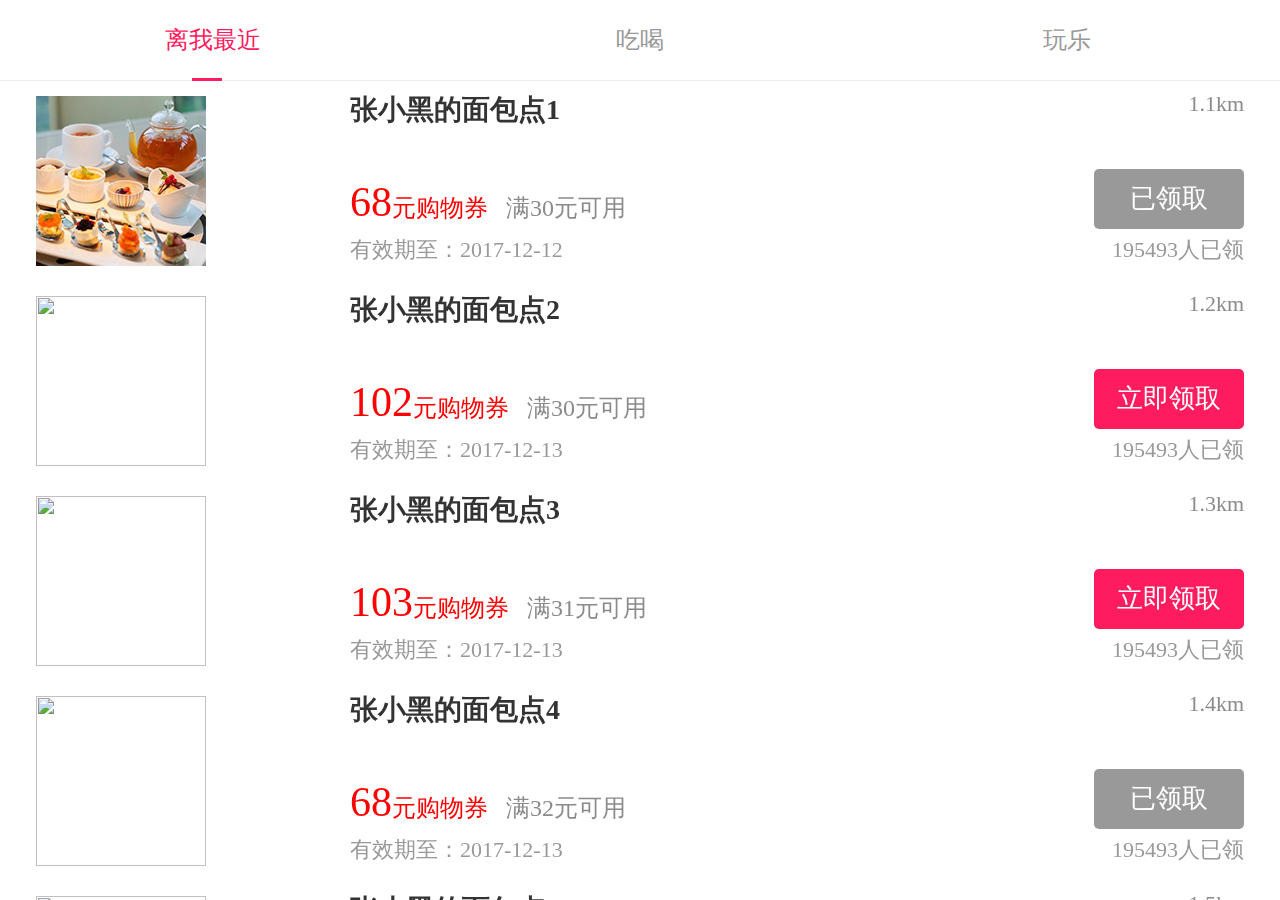
==== coupon.html @ 343048ed "Initial commit" ====
<!DOCTYPE html>
<html>

<head>
    <meta charset="utf-8">
    <meta name="viewport" content="width=device-width, initial-scale=1,maximum-scale=1,user-scalable=no">
    <meta name="apple-mobile-web-app-capable" content="yes">
    <script src="./js/jquery.min.js"></script>
    <link rel="stylesheet" type="text/css" href="css/reset.css">
    <link rel="stylesheet" href="./css/mescroll.css">
    <link rel="stylesheet" href="./css/coupon.css">
    <script src="./js/coupon.js"></script>
    <script src="./js/mescroll.js" type="text/javascript" charset="utf-8"></script>
    <script src="./res/pdlist1.js" type="text/javascript" charset="utf-8"></script>
    <script type="text/javascript" src="js/rem.js"></script>
</head>

<body>

<!--标题-->
<div class="header">
    <!--菜单-->
    <div class="coupon-tabs">
        <ul>
            <li class="tab-current"  i="0">离我最近</li>
            <li  i="1">吃喝</li>
            <li i="2">玩乐</li>
            <div class="blk"></div>
        </ul>
    </div>
</div>

<!--首页-->
<div id="mescroll0" class="mescroll goods-wrapper">
    <div id="dataList0" class="data-list goods-wrapper-item coupon">
        <!--<li>
            <img class="pd-img" src="../res/img/pd1.jpg"/>
            <p class="pd-name">商品标题商品标题商品标题商品标题商品标题商品</p>
            <p class="pd-price">200.00 元</p>
            <p class="pd-sold">已售50件</p>
        </li>-->
    </div>
</div>

<!--奶粉专区-->
<div id="mescroll1" class="mescroll hide">
    <ul id="dataList1" class="data-list">
    </ul>
</div>

<!--面膜专区-->
<div id="mescroll2" class="mescroll hide">
    <ul id="dataList2" class="data-list">
    </ul>
</div>

</body>



</html>
---- css/mescroll.css ----
/*
 * mescroll -- 精致的下拉刷新和上拉加载js框架  ( a great JS framework for pull-refresh and pull-up-loading )
 * version 1.1.6
 * 2017-08-27
 * https://github.com/mescroll/mescroll.git
 * http://www.mescroll.com
 * author: wenju < mescroll@qq.com > 文举
 * 
 * ----- mescroll的html结构解析 ----
 * 
   <div id="mescroll" class="mescroll">
	
		//下拉刷新区域 ( mescroll初始化之后自动创建 )
		<div class="mescroll-downwarp">
			<div class="downwarp-content">
				<p class="downwarp-progress"></p> <p class="downwarp-tip">下拉刷新 </p>
			</div>
		</div>
		
		//界面的具体内容
		//<div>界面内容</div>
		//数据列表..
		//<ul id="dataList" class="data-list">
		//	<li>数据列表</li>
		
			//空布局 ( 列表无任何数据时, 自动创建显示 )
			<div class="mescroll-empty">
				<img class="empty-icon" src="../img/mescroll-empty.png"/>
				<p class="empty-tip">暂无相关数据~</p>
				 <p class="empty-btn">去逛逛 ></p> 
			</div>
			
		//</ul>
	
		//上拉加载区域 ( mescroll初始化之后自动创建 )
		<div class="mescroll-upwarp">
			//加载中..
			<p class="upwarp-progress mescroll-rotate"></p><p class="upwarp-tip">加载中..</p>
			//无数据
			<p class="upwarp-nodata">-- END --</p>
		</div>
		
		//回到顶部按钮 ( 列表滚动到配置的距离时, 自动创建显示 )
		<img class="mescroll-totop" src="../img/mescroll-totop.png"/>
		
	</div>
 * 
 */

/*下拉刷新和上拉加载的滑动区域*/
.mescroll {
	width: 100%;
	height: 100%;
	overflow-y: auto;
	-webkit-overflow-scrolling: touch;
}

/*启用硬件加速:动画渲染流畅,解决IOS下拉刷新因隐藏进度条致使的闪屏问题,在下拉刷新和上拉加载触发时启用,结束后移除,避免滥用导致其他兼容性问题*/
.mescroll-hardware{
	-webkit-transform: translateZ(0);
	transform: translateZ(0);
}

/*下拉刷新区域*/
.mescroll-downwarp{
	position: relative;
	width: 100%;
	height: 0;
	overflow: hidden;
	text-align: center;
}
/*下拉刷新--高度重置的过渡动画*/
.mescroll-downwarp-reset{
	-webkit-transition: height 300ms;
	transition: height 300ms;
}
/*下拉刷新--内容区,定位于区域底部*/
.mescroll-downwarp .downwarp-content{
	position: absolute;
	left: 0;
	bottom: 0;
	width: 100%;
	min-height: 30px;
	padding: 10px 0;
}

/*上拉加载区域*/
.mescroll-upwarp {
	min-height: 30px;
	padding: 15px 0;
	text-align: center;
	visibility: hidden;/*代替display: none,列表快速滑动到底部能及时显示上拉加载的区域*/
}

/*下拉刷新,上拉加载--提示文本*/
.mescroll-downwarp .downwarp-tip,
.mescroll-upwarp .upwarp-tip,
.mescroll-upwarp .upwarp-nodata {
	display: inline-block;
	font-size: 12px;
	color: gray;
	vertical-align: middle;
}

/*下拉刷新,上拉加载--旋转进度条*/
.mescroll-downwarp .downwarp-progress,
.mescroll-upwarp .upwarp-progress {
	display: inline-block;
	width: 16px;
	height: 16px;
	border-radius: 50%;
    border: 1px solid gray;
    margin-right: 8px;
    border-bottom-color: transparent;
	vertical-align: middle;
}

/*旋转动画*/
.mescroll-rotate{
	-webkit-animation: mescrollRotate 0.6s linear infinite;
	animation: mescrollRotate 0.6s linear infinite;
}
@-webkit-keyframes mescrollRotate {
	0% { -webkit-transform: rotate(0deg); }
	100% { -webkit-transform: rotate(360deg); }
}
@keyframes mescrollRotate {
	0% { transform: rotate(0deg); }
	100% { transform: rotate(360deg); }
}

/*无任何数据的空布局*/
.mescroll-empty {
	width: 100%;
	padding-top: 20px;
	text-align: center;
}
.mescroll-empty .empty-icon {
	width: 45%;
}
.mescroll-empty .empty-tip {
	margin-top: 6px;
	font-size: 14px;
	color: gray;
}
.mescroll-empty .empty-btn {
	max-width: 50%;
	margin: 20px auto;
	padding: 10px;
	border: 1px solid #65AADD;
	border-radius: 6px;
	background-color: white;
	color: #65AADD;
}
.mescroll-empty .empty-btn:active {
	opacity: .75;
}

/*回到顶部的按钮*/
.mescroll-totop {
	z-index: 9990;
	position: fixed;
	right: 10px;
	bottom: 30px;
	width: 36px;
	height: 36px;
	border-radius: 50%;
	opacity: 0;
}

/*显示动画--淡入*/
.mescroll-fade-in{
	-webkit-animation: mescrollFadeIn .5s linear forwards;
	animation: mescrollFadeIn .5s linear forwards;
}
@-webkit-keyframes mescrollFadeIn {
	0% { opacity: 0; }
	100% { opacity: 1; }
}
@keyframes mescrollFadeIn {
	0% { opacity: 0; }
	100% { opacity: 1; }
}

/*隐藏动画--淡出*/
.mescroll-fade-out{
	pointer-events: none;
	-webkit-animation: mescrollFadeOut .5s linear forwards;
	animation: mescrollFadeOut .5s linear forwards;
}
@-webkit-keyframes mescrollFadeOut {
	0% { opacity: 1; }
	100% { opacity: 0; }
}
@keyframes mescrollFadeOut {
	0% { opacity: 1; }
	100% { opacity: 0; }
}

/*滚动条轨道背景(默认在PC端设置)*/
.mescroll-bar::-webkit-scrollbar-track{
	background-color: transparent;
}
/*滚动条轨道宽度 (默认在PC端设置)*/
.mescroll-bar::-webkit-scrollbar{
	width: 6px;
}
/*滚动条游标 (默认在PC端设置)*/
.mescroll-bar::-webkit-scrollbar-thumb{
	border-radius: 6px;
	background-color: #ccc;
}
/*滚动条游标鼠标经过的颜色变化 (默认在PC端设置)*/
.mescroll-bar::-webkit-scrollbar-thumb:hover{
	background-color: #aaa;
}
---- css/coupon.css ----
.coupon-tabs ul{
	display: flex;
	text-align: center;
	font-size: .24rem;
	color: #999999;
	border-bottom: 1px solid #ececec;
	position: relative;
}
.coupon-tabs .blk{
	content: '';
	position: absolute;
	left: 15%;
	bottom:-1px;
	background: #fe1b5e;
	display: block;
	width: .3rem;
	height: .03rem;
}
.coupon-tabs ul li{
	flex: 1;
	height: .8rem;
	line-height: .8rem;
}
.tab-current{
	color: #fe1b5e;
}
.goods-wrapper-item{
	font-size: .24rem;
	border-bottom: .2rem solid #f5f5f5;
}

.goods-wrapper-item-title{
	padding: 0 .36rem;
	display: flex;
	align-items: center;
	height: .8rem;
	justify-content: space-between;
}
.goods-wrapper-item-title-left{
	display: flex;
	align-items: center;
}
.goods-wrapper-item-title img{
	width: .33rem;
	height: .33rem;
	margin-right: .25rem;
}
.goods-wrapper-item-title h1{
	width: 4.5rem;
}
.goods-wrapper-item-bottom{
	padding: 0 .36rem;
}
.goods-wrapper-item-bottom p{
	margin-left: 1.9rem;
	height: .6rem;
	line-height: .6rem;
	border-top:1px solid #e6e6e6;
}
.avatar-list{
	display: -webkit-box;
	display: -ms-flexbox;
	display: flex;
	padding: .1rem .36rem;
	-webkit-box-pack: start;
	-ms-flex-pack: start;
	justify-content: flex-start;
	-webkit-box-align: center;
	-ms-flex-align: center;
	align-items: center;
	width: 100%;
	height:2rem;
}
.avatar-list-img{
	-webkit-box-flex:1;
	-ms-flex:1;
	flex:1;
}
.avatar-list-img img{
	width: 1.7rem;
	height: 1.7rem;
}
.avatar-list-img{
	margin:8px 16px 8px 0;
}
.avatar-list-info{
	display: -webkit-box;
	display: -ms-flexbox;
	display: flex;
	height: 100%;
	min-height:1.4rem;
	-webkit-box-flex:3;
	-ms-flex:3;
	flex:3;
	-webkit-box-orient: vertical;
	-webkit-box-direction: normal;
	-ms-flex-direction: column;
	flex-direction: column;
	-webkit-box-pack: justify;
	-ms-flex-pack: justify;
	justify-content: space-between;
}
.avatar-list-info .avatar-list-info-title{
	line-height: normal;
	vertical-align: top;
	/*	font-weight: bold;
    */	font-size: .28rem;
	color: #1a1a1a;
}
.avatar-list-info .avatar-list-info-title .gray{
	font-size: .22rem;
	display: block;
	float: right;
	/*	margin-top: 0.1%;
    */}
.avatar-list-info-price{
	height: .45rem;
	line-height: .45rem;
	font-size: .22rem;
}
.avatar-list-info-top .gray{

}
.avatar-list-info-bottom{
	display: -webkit-box;
	display: -ms-flexbox;
	display: flex;
	-webkit-box-pack: justify;
	-ms-flex-pack: justify;
	justify-content: space-between;
}

.avatar-list-info-bottom p:first-child{
	width: 3rem;
}
.goods-wrapper-item-title .distance{
	color: #fe1b5e;
}
.gray{
	color: #8b8b8b;
}
.avatar-list-info-bottom-price{
	font-size: .3rem;
	color: #fe1b5e;
}
.avatar-list-info-bottom .gray{
	padding-left: 6%;
	text-decoration: line-through;
}
.goods-wrapper-item-bottom .count-down span{
	display: inline-block;
	width: .36rem;
	height: .36rem;
	background: #2c2c2c;
	color: #fff;
	text-align: center;
	line-height: .36rem;
	margin: 0 .05rem;
	font-size: .22rem;
	border-radius: .05rem;
}

.mark{
	color: #ff0000;
	border: 1px solid #ff0000;
	border-radius: .05rem;
	padding: 0 1%;
	height: .32rem;
	line-height: .32rem;
}
.yellow{
	color: #ff7200;
	border-color: #ff7200;
}.green{
	 color: #09cf82;
	 border-color: #09cf82;
 }
.coupon-title{
	color: #333333 !important;
	font-size: .26rem;
	font-weight: bold;
}
.coupon-bottom{
	flex-direction: column;
}
.coupon-bottom-price{
	padding-top: .1rem;
	display: flex;
	justify-content: space-between;
	color: #ff0000;
}
.coupon-bottom-price p:first-child{
	padding-top: .12rem;
}
.coupon-bottom-price .avatar-list-info-bottom-price{
	color: #ff0000;
	font-size: .42rem;

}
.coupon-bottom-price .gray{
	text-decoration-line: none !important;
}
.coupon-bottom .coupon-bottom-price .mark{
	width: 1.5rem;
	height: .6rem;
	background: #fe1b5e;
	border: none;
	border-radius: .05rem;
	font-size: .26rem;
	color:#fff;
	text-align: center;
	line-height: .6rem;
}
.coupon-bottom .coupon-bottom-price .mark.checked{
	background: #999999;
}
.coupon-bottom .expiry-date{
	font-size: .22rem;
	color: #999999;
	margin: .1rem 0;
	display: flex;
	justify-content: space-between;
}
.coupon .coupon-title .gray{
	font-weight: normal !important;
}
.coupon {
	border-bottom: 1px solid #ececec !important;
}
.goods-erro{
	background: #f5f5f5;
	height: 80%;
	text-align: center;
	color: #666666;
	font-size: .26rem;
	padding-top: 1.4rem;
}
.goods-erro img{
	width: 23%;
	margin: 0 auto .5rem auto;
}
/*模拟的标题*/

/*列表*/
.mescroll{
	position: fixed;
	top: .81rem;
	bottom: 0;
	height: auto;
}
.mescroll-empty{
	background: #f5f5f5;
	position: absolute;
	top: 0;
	bottom: 0;
	width: 100%;
}
.mescroll-empty .empty-tip{
	text-align: center;
	color: #666666;
	font-size: .26rem;
}
.mescroll-downwarp .downwarp-tip, .mescroll-upwarp .upwarp-tip, .mescroll-upwarp .upwarp-nodata{
	color: #666666;
	font-size: .26rem;
}
.mescroll-empty .empty-icon{
	display: block;
	height: auto;
	width: 23%;
	margin: 1rem auto .5rem auto;
}
.empty-btn{
	display: none;
}
/*展示上拉加载的数据列表*/
.data-list li{
	position: relative;
	padding: 10px 8px 10px 120px;
	border-bottom: 1px solid #eee;
}
.data-list .pd-img{
	position: absolute;
	left: 18px;
	top: 18px;
	width: 80px;
	height: 80px;
}
.data-list .pd-name{
	font-size: 16px;
	line-height: 20px;
	height: 40px;
	overflow: hidden;
}
.data-list .pd-price{
	margin-top: 8px;
	color: red;
}
.data-list .pd-sold{
	font-size: 12px;
	margin-top: 8px;
	color: gray;
}
/*隐藏*/
.hide{display: none;}
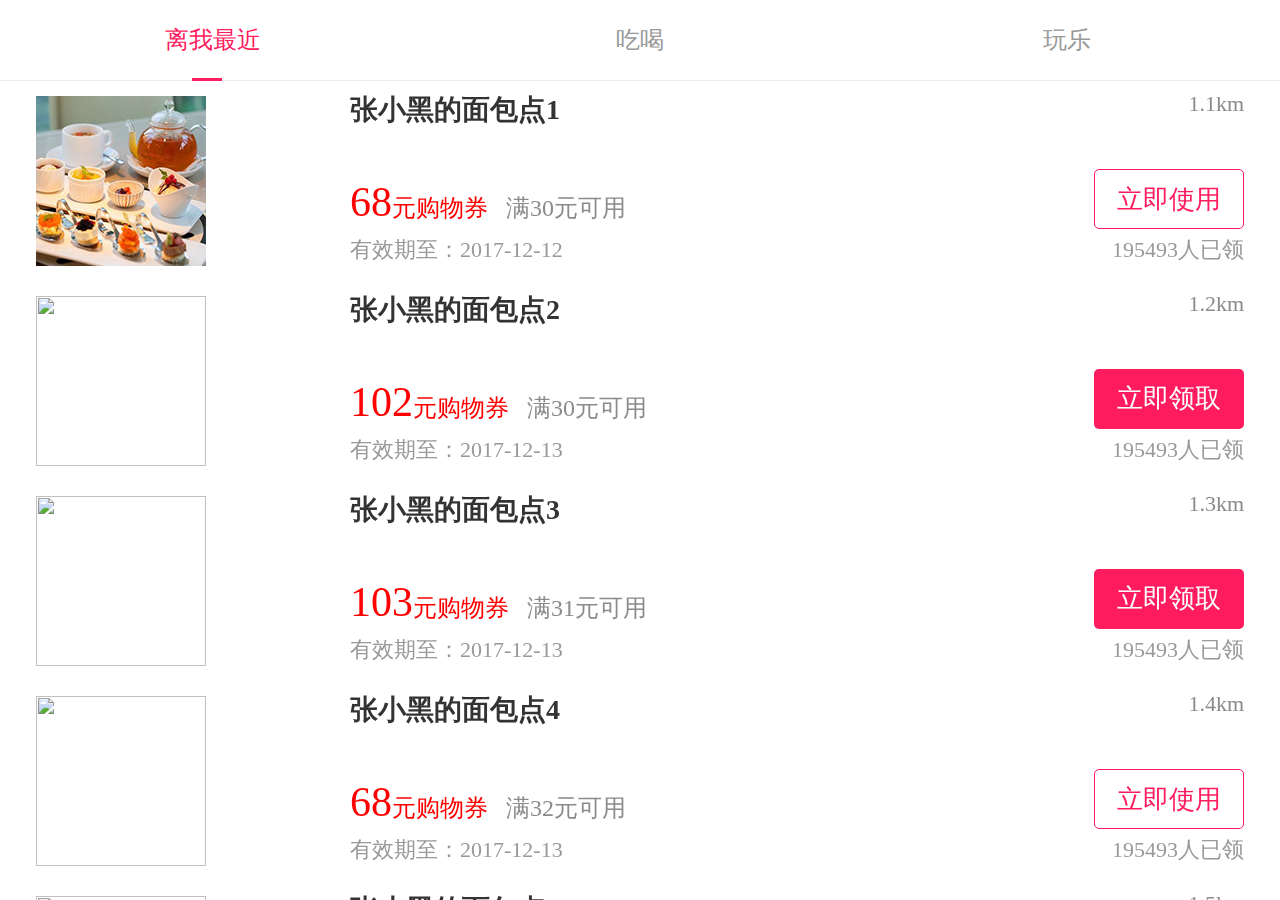
==== commit edcd2f5e: "1.0" ====
--- a/coupon.html
+++ b/coupon.html
@@ -20,7 +20,7 @@
 <!--标题-->
 <div class="header">
     <!--菜单-->
-    <div class="coupon-tabs">
+    <div class="cg-coupon-tabs">
         <ul>
             <li class="tab-current"  i="0">离我最近</li>
             <li  i="1">吃喝</li>
@@ -32,7 +32,7 @@
 
 <!--首页-->
 <div id="mescroll0" class="mescroll goods-wrapper">
-    <div id="dataList0" class="data-list goods-wrapper-item coupon">
+    <div id="dataList0" class="data-list goods-wrapper-item cg-coupon">
         <!--<li>
             <img class="pd-img" src="../res/img/pd1.jpg"/>
             <p class="pd-name">商品标题商品标题商品标题商品标题商品标题商品</p>
--- a/css/coupon.css
+++ b/css/coupon.css
@@ -1,5 +1,5 @@
 
-.coupon-tabs ul{
+.cg-coupon-tabs ul{
 	display: flex;
 	text-align: center;
 	font-size: .24rem;
@@ -7,7 +7,7 @@
 	border-bottom: 1px solid #ececec;
 	position: relative;
 }
-.coupon-tabs .blk{
+.cg-coupon-tabs .blk{
 	content: '';
 	position: absolute;
 	left: 15%;
@@ -17,7 +17,7 @@
 	width: .3rem;
 	height: .03rem;
 }
-.coupon-tabs ul li{
+.cg-coupon-tabs ul li{
 	flex: 1;
 	height: .8rem;
 	line-height: .8rem;
@@ -40,6 +40,9 @@
 .goods-wrapper-item-title-left{
 	display: flex;
 	align-items: center;
+}
+.goods-wrapper-item-title-left h1{
+	font-weight: 400;
 }
 .goods-wrapper-item-title img{
 	width: .33rem;
@@ -108,7 +111,7 @@
     */	font-size: .28rem;
 	color: #1a1a1a;
 }
-.avatar-list-info .avatar-list-info-title .gray{
+.avatar-list-info .avatar-list-info-title .avatar-list-info-gray{
 	font-size: .22rem;
 	display: block;
 	float: right;
@@ -119,7 +122,7 @@
 	line-height: .45rem;
 	font-size: .22rem;
 }
-.avatar-list-info-top .gray{
+.avatar-list-info-top .avatar-list-info-gray{
 
 }
 .avatar-list-info-bottom{
@@ -134,17 +137,17 @@
 .avatar-list-info-bottom p:first-child{
 	width: 3rem;
 }
-.goods-wrapper-item-title .distance{
+.goods-wrapper-item-title-distance{
 	color: #fe1b5e;
 }
-.gray{
+.avatar-list-info-gray{
 	color: #8b8b8b;
 }
 .avatar-list-info-bottom-price{
 	font-size: .3rem;
 	color: #fe1b5e;
 }
-.avatar-list-info-bottom .gray{
+.avatar-list-info-bottom .avatar-list-info-gray{
 	padding-left: 6%;
 	text-decoration: line-through;
 }
@@ -161,13 +164,14 @@
 	border-radius: .05rem;
 }
 
-.mark{
+.goods-wrapper-item-mark{
 	color: #ff0000;
 	border: 1px solid #ff0000;
 	border-radius: .05rem;
 	padding: 0 1%;
 	height: .32rem;
 	line-height: .32rem;
+	text-align: center;
 }
 .yellow{
 	color: #ff7200;
@@ -176,32 +180,32 @@
 	 color: #09cf82;
 	 border-color: #09cf82;
  }
-.coupon-title{
+.cg-coupon-title{
 	color: #333333 !important;
 	font-size: .26rem;
 	font-weight: bold;
 }
-.coupon-bottom{
+.cg-coupon-bottom{
 	flex-direction: column;
 }
-.coupon-bottom-price{
+.cg-coupon-bottom-price{
 	padding-top: .1rem;
 	display: flex;
 	justify-content: space-between;
 	color: #ff0000;
 }
-.coupon-bottom-price p:first-child{
+.cg-coupon-bottom-price p:first-child{
 	padding-top: .12rem;
 }
-.coupon-bottom-price .avatar-list-info-bottom-price{
+.cg-coupon-bottom-price .avatar-list-info-bottom-price{
 	color: #ff0000;
 	font-size: .42rem;
 
 }
-.coupon-bottom-price .gray{
+.cg-coupon-bottom-price .avatar-list-info-gray{
 	text-decoration-line: none !important;
 }
-.coupon-bottom .coupon-bottom-price .mark{
+.cg-coupon-bottom .cg-coupon-bottom-price .goods-wrapper-item-mark{
 	width: 1.5rem;
 	height: .6rem;
 	background: #fe1b5e;
@@ -212,20 +216,22 @@
 	text-align: center;
 	line-height: .6rem;
 }
-.coupon-bottom .coupon-bottom-price .mark.checked{
-	background: #999999;
-}
-.coupon-bottom .expiry-date{
+.cg-coupon-bottom .cg-coupon-bottom-price .goods-wrapper-item-mark.checked{
+	border:1px solid #fe1b5e;
+	background: #fff;
+	color: #fe1b5e;
+}
+.cg-coupon-bottom .expiry-date{
 	font-size: .22rem;
 	color: #999999;
 	margin: .1rem 0;
 	display: flex;
 	justify-content: space-between;
 }
-.coupon .coupon-title .gray{
+.cg-coupon .cg-coupon-title .avatar-list-info-gray{
 	font-weight: normal !important;
 }
-.coupon {
+.cg-coupon {
 	border-bottom: 1px solid #ececec !important;
 }
 .goods-erro{
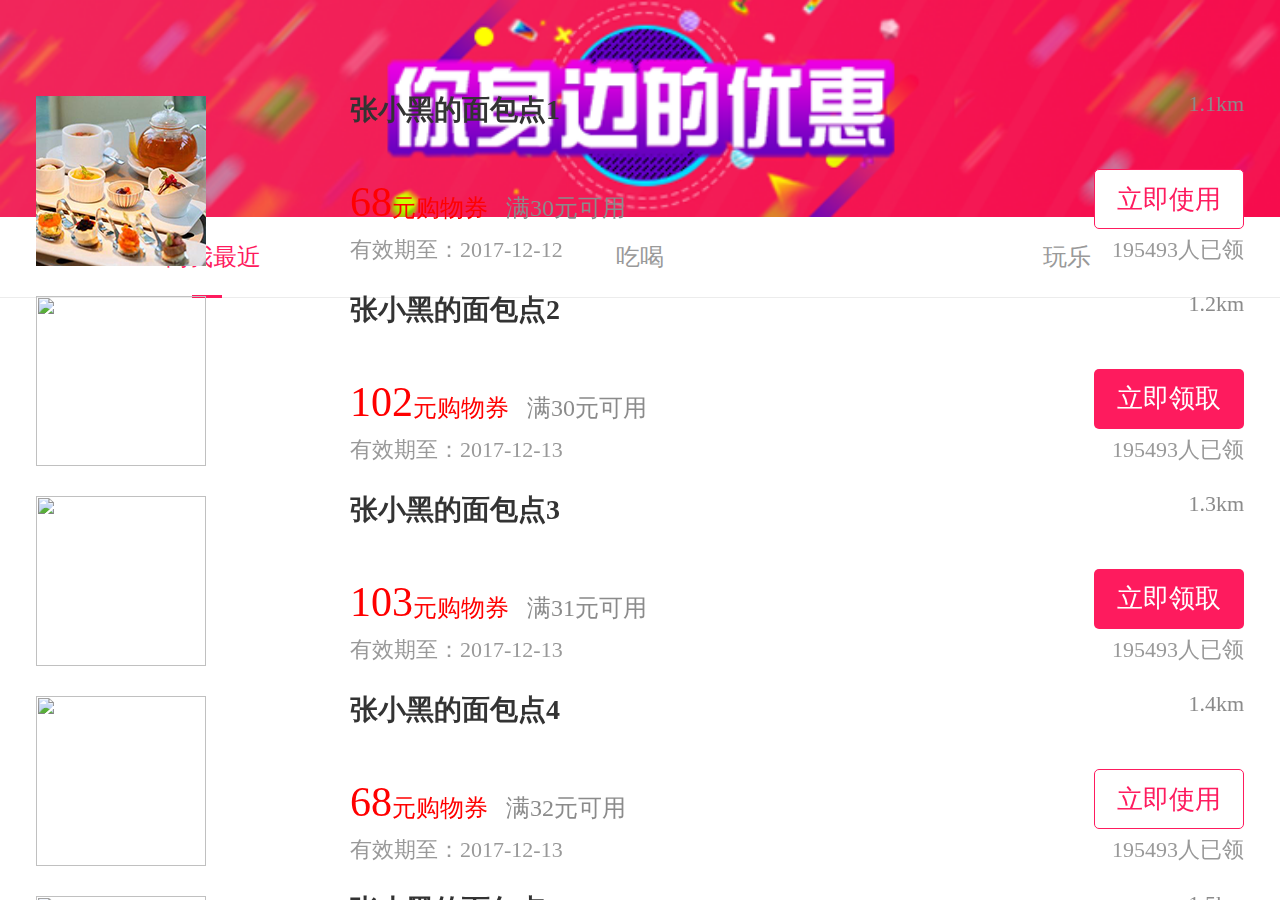
==== commit dbe3f39e: "1.0" ====
--- a/coupon.html
+++ b/coupon.html
@@ -20,6 +20,7 @@
 <!--标题-->
 <div class="header">
     <!--菜单-->
+    <img src="images/banner2.png" class="img-responsive">
     <div class="cg-coupon-tabs">
         <ul>
             <li class="tab-current"  i="0">离我最近</li>
